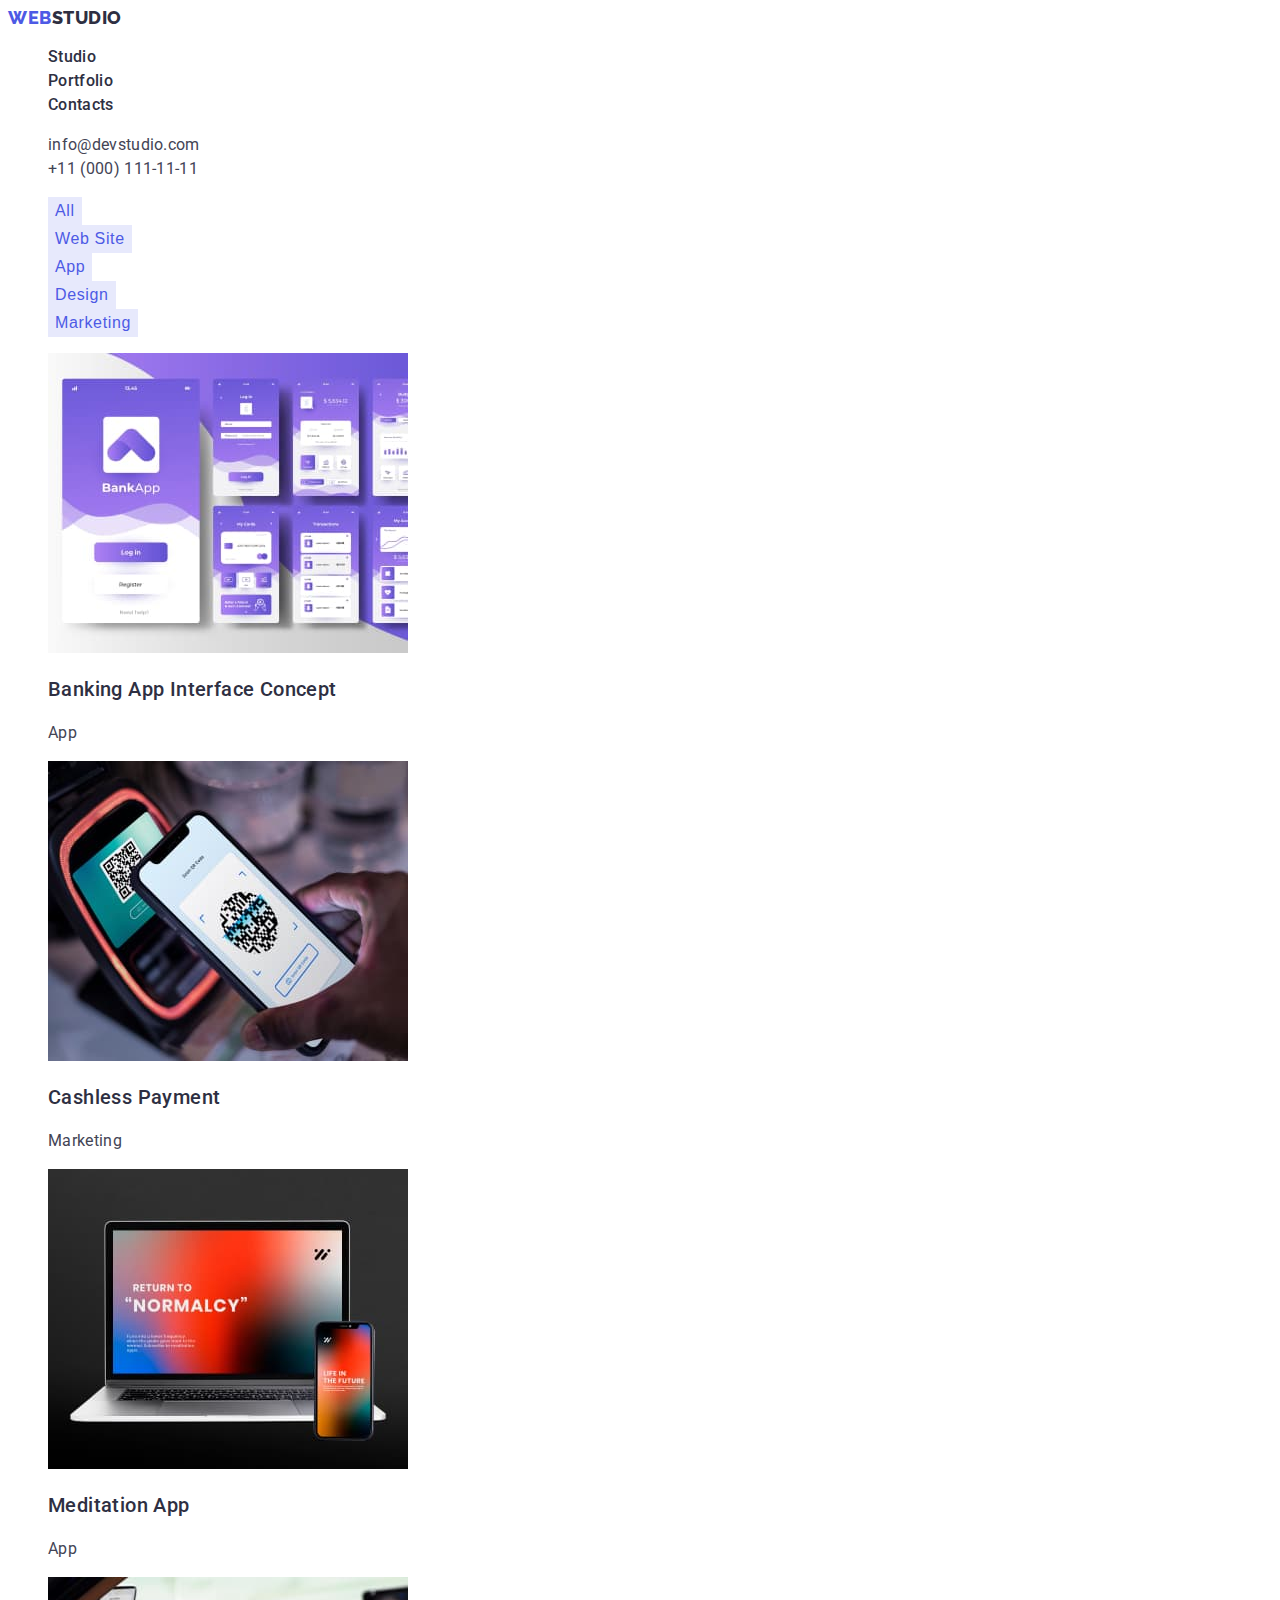
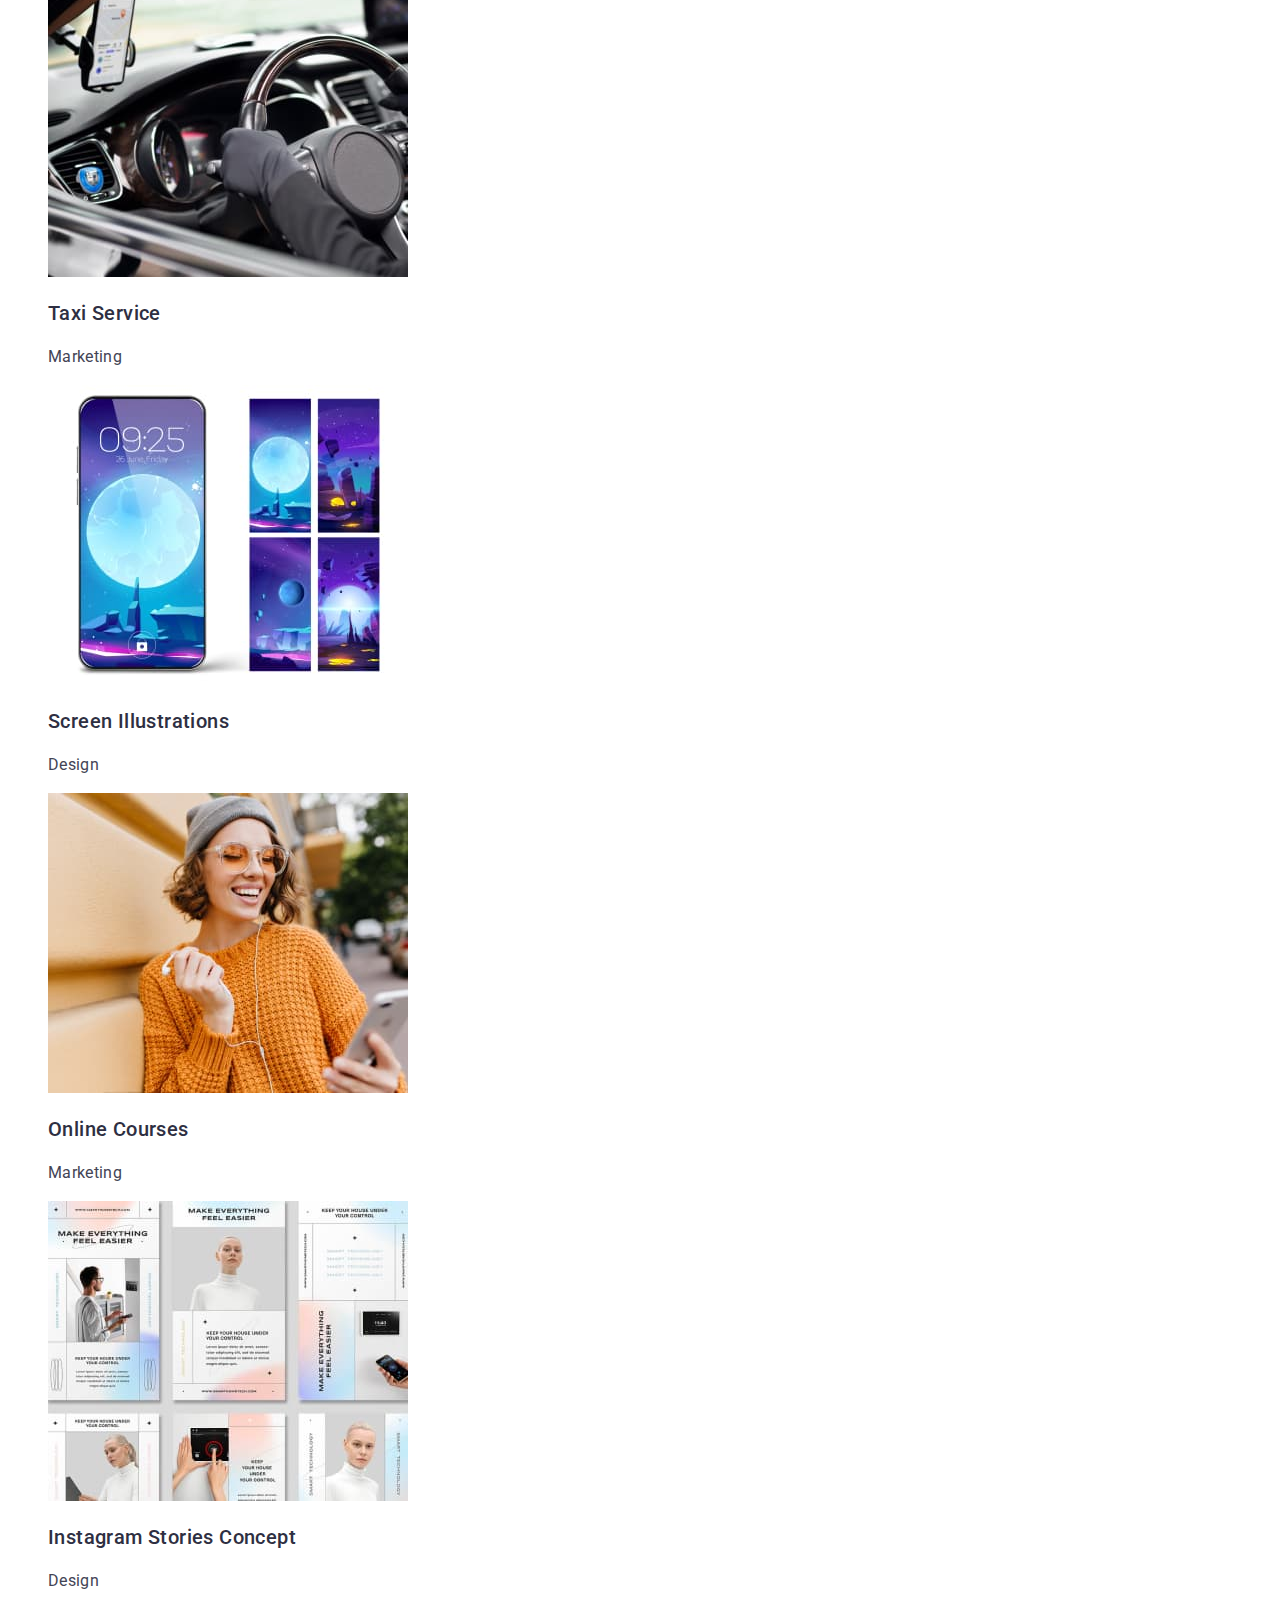
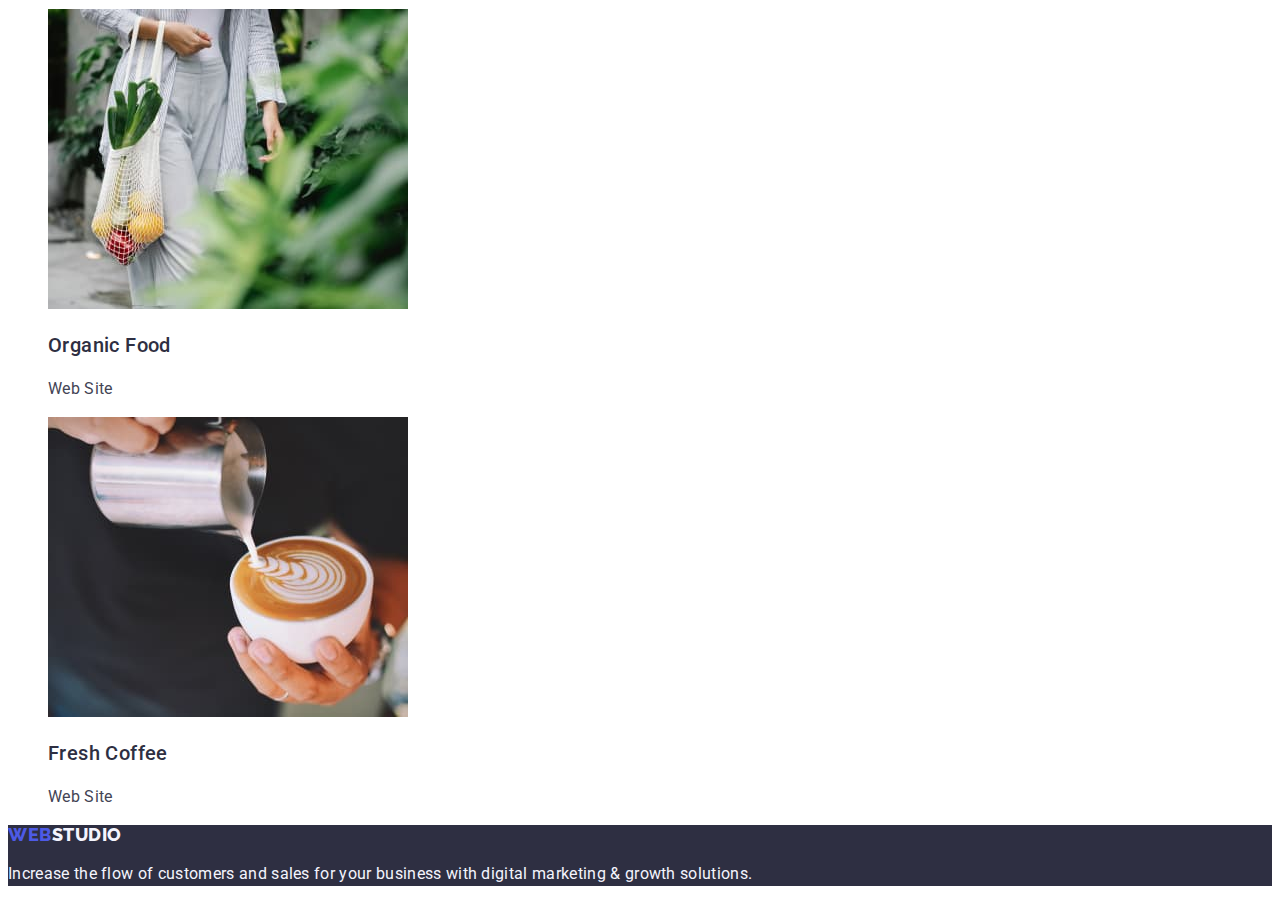
==== portfolio.html @ c5a7715a "index portfolio css" ====
<!DOCTYPE html>
<html lang="en">
  <head>
    <meta charset="UTF-8" />
    <meta http-equiv="X-UA-Compatible" content="IE=edge" />
    <meta name="viewport" content="width=device-width, initial-scale=1.0" />
    <title>Portfolio</title>
    <link rel="preconnect" href="https://fonts.googleapis.com" />
    <link rel="preconnect" href="https://fonts.gstatic.com" crossorigin />
    <link
      href="https://fonts.googleapis.com/css2?family=Raleway:wght@800&family=Roboto:wght@400;500;700;900&display=swap"
      rel="stylesheet"
    />
    <link rel="stylesheet" href="./css/styles.css" />
  </head>
  <body>
    <!-- HEADER -->
    <header class="page-header">
      <nav class="page-nav">
        <a class="logo link" href="./index.html"
          >Web<span class="accent">Studio</span></a
        >
        <ul class="menu list">
          <li class="menu-item">
            <a class="menu-link link" href="">Studio</a>
          </li>
          <li class="menu-item">
            <a class="menu-link link" href="">Portfolio</a>
          </li>
          <li class="menu-item">
            <a class="menu-link link" href="">Contacts</a>
          </li>
        </ul>
      </nav>
      <address class="contact">
        <ul class="contact-list list">
          <li class="contact-item">
            <a
              class="contact-mail contact-link link"
              href="mailto:info@devstudio.com"
              >info@devstudio.com</a
            >
          </li>
          <li class="contact-item">
            <a
              class="contact-phone-number contact-link link"
              href="tel:+110001111111"
              >+11 (000) 111-11-11</a
            >
          </li>
        </ul>
      </address>
    </header>
    <main>
      <!-- FILTERS -->
      <section class="filters">
        <h1 hidden>Filters</h1>
        <ul class="filters-list list">
          <li class="filters-item">
            <button class="modal-btn-light modal-btn" type="button">All</button>
          </li>
          <li class="filters-item">
            <button class="modal-btn-light modal-btn" type="button">
              Web Site
            </button>
          </li>
          <li class="filters-item">
            <button class="modal-btn-light modal-btn" type="button">App</button>
          </li>
          <li class="filters-item">
            <button class="modal-btn-light modal-btn" type="button">
              Design
            </button>
          </li>
          <li class="filters-item">
            <button class="modal-btn-light modal-btn" type="button">
              Marketing
            </button>
          </li>
        </ul>
      </section>
      <!-- APPS -->
      <section class="apps">
        <h2 hidden>Pages</h2>
        <ul class="apps-list list">
          <li class="apps-item">
            <a class="apps-link link" href="">
              <img
                class="apps-img"
                src="./images/potrfolio_page/banking_app.jpg"
                alt="banking app"
                width="360"
                height="300"
              />
              <h3 class="apps-subtitle subtitle">
                Banking App Interface Concept
              </h3>
              <p class="apps-desc desc">App</p>
            </a>
          </li>
          <li class="apps-item">
            <a class="apps-link link" href="">
              <img
                class="apps-img"
                src="./images/potrfolio_page/cashless_payment.jpg"
                alt="cashless payment"
                width="360"
                height="300"
              />
              <h3 class="apps-subtitle subtitle">Cashless Payment</h3>
              <p class="apps-desc desc">Marketing</p>
            </a>
          </li>
          <li class="apps-item">
            <a class="apps-link link" href="">
              <img
                class="apps-img"
                src="./images/potrfolio_page/meditation_app.jpg"
                alt="meditation app"
                width="360"
                height="300"
              />
              <h3 class="apps-subtitle subtitle">Meditation App</h3>
              <p class="apps-desc desc">App</p>
            </a>
          </li>
          <li class="apps-item">
            <a class="apps-link link" href="">
              <img
                class="apps-img"
                src="./images/potrfolio_page/taxi_service.jpg"
                alt="taxi"
                width="360"
                height="300"
              />
              <h3 class="apps-subtitle subtitle">Taxi Service</h3>
              <p class="apps-desc desc">Marketing</p>
            </a>
          </li>
          <li class="apps-item">
            <a class="apps-link link" href="">
              <img
                class="apps-img"
                src="./images/potrfolio_page/screen_illustrations.jpg"
                alt="wallpapers"
                width="360"
                height="300"
              />
              <h3 class="apps-subtitle subtitle">Screen Illustrations</h3>
              <p class="apps-desc desc">Design</p>
            </a>
          </li>
          <li class="apps-item">
            <a class="apps-link link" href="">
              <img
                class="apps-img"
                src="./images/potrfolio_page/online_courses.jpg"
                alt="smiling girl"
                width="360"
                height="300"
              />
              <h3 class="apps-subtitle subtitle">Online Courses</h3>
              <p class="apps-desc desc">Marketing</p>
            </a>
          </li>
          <li class="apps-item">
            <a class="apps-link link" href="">
              <img
                class="apps-img"
                src="./images/potrfolio_page/insta_stories_concept.jpg"
                alt="instagram stories concept"
                width="360"
                height="300"
              />
              <h3 class="apps-subtitle subtitle">Instagram Stories Concept</h3>
              <p class="apps-desc desc">Design</p>
            </a>
          </li>
          <li class="apps-item">
            <a class="apps-link link" href="">
              <img
                class="apps-img"
                src="./images/potrfolio_page/organic_food.jpg"
                alt="a bag with products"
                width="360"
                height="300"
              />
              <h3 class="apps-subtitle subtitle">Organic Food</h3>
              <p class="apps-desc desc">Web Site</p>
            </a>
          </li>
          <li class="apps-item">
            <a class="apps-link link" href="">
              <img
                class="apps-img"
                src="./images/potrfolio_page/fresh_coffee.jpg"
                alt="a cup of coffee"
                width="360"
                height="300"
              />
              <h3 class="apps-subtitle subtitle">Fresh Coffee</h3>
              <p class="apps-desc desc">Web Site</p>
            </a>
          </li>
        </ul>
      </section>
    </main>
    <!-- FOOTER -->
    <footer class="footer">
      <a class="logo link" href="./index.html"
        >Web<span class="accent-light">Studio</span>
      </a>
      <p class="footer-desc desc desc-light">
        Increase the flow of customers and sales for your business with digital
        marketing & growth solutions.
      </p>
    </footer>
  </body>
</html>
---- css/styles.css ----
:root {
  --accent-color: #404bbf;
}

.list {
  list-style: none;
}

.link {
  text-decoration: none;
}

body {
  font-family: 'Roboto', sans-serif;
  color: #2e2f42;
}

/* ==================== COMPONENTS ==================== */

.modal-btn {
  font-weight: 500;
  font-size: 16px;
  line-height: 1.5;
  letter-spacing: 0.04em;
  background: #4d5ae5;
  color: #ffffff;
  cursor: pointer;
}

.modal-btn:hover,
.modal-btn:focus {
  background: var(--accent-color);
}

.modal-btn-light {
  background: #e7e9fc;
  color: #4d5ae5;
  border: 1px solid #e7e9fc;
}
.modal-btn-light:hover,
.modal-btn-light:focus {
  background: var(--accent-color);
  color: #ffffff;
}

.title {
  font-weight: 700;
  font-size: 36px;
  line-height: 1.11;
  letter-spacing: 0.02em;
  text-transform: capitalize;
}

.subtitle {
  font-weight: 500;
  font-size: 20px;
  line-height: 1.2;
  letter-spacing: 0.02em;
}

.desc {
  font-weight: 400;
  font-size: 16px;
  line-height: 1.5;
  letter-spacing: 0.02em;
  color: #434455;
}

/* ==================== /COMPONENTS ==================== */

/* ==================== HEADER ==================== */

.logo {
  font-family: 'Raleway', sans-serif;
  font-weight: 800;
  font-size: 18px;
  line-height: 1.16;
  display: flex;
  align-items: center;
  letter-spacing: 0.03em;
  text-transform: uppercase;
  color: #4d5ae5;
}

.accent {
  color: #2e2f42;
}

.menu-link {
  font-weight: 500;
  font-size: 16px;
  line-height: 1.5;
  letter-spacing: 0.02em;
  color: #2e2f42;
}

.menu-link:hover,
.menu-link:focus {
  color: var(--accent-color);
}

.contact-link {
  font-style: normal;
  font-weight: 400;
  font-size: 16px;
  line-height: 1.5;
  letter-spacing: 0.02em;
  color: #434455;
}

.contact-link:hover,
.contact-link:focus {
  color: var(--accent-color);
}

/* ==================== /HEADER ==================== */

/* ==================== HERO ==================== */

.hero {
  background: #2e2f42;
}

.main-title {
  font-weight: 700;
  font-size: 56px;
  line-height: 1.07;
  letter-spacing: 0.02em;
  width: 496px;
  height: 120px;
  color: #ffffff;
}

/* ==================== /HERO ==================== */

/* ==================== FEATURES ==================== */

.features-list {
  display: inline;
}

/* ==================== /FEATURES ==================== */

/* ==================== ABOUT ==================== */

/* ==================== /ABOUT ==================== */

/* ==================== OUR TEAM ==================== */

.team-section {
  background: #f4f4fd;
}

.team-item {
  background: #ffffff;
}

/* ==================== OUR TEAM ==================== */

/* ==================== FOOTER ==================== */

.footer {
  background: #2e2f42;
}

.accent-light {
  color: #f4f4fd;
}

.desc-light {
  color: #f4f4fd;
}
/* ==================== /FOOTER ==================== */
/* ==================== FILTERS ==================== */
/* ==================== /FILTERS ==================== */
/* ==================== APPS ==================== */
.apps-subtitle {
  color: #2e2f42;
}
/* ==================== /APPS ==================== */
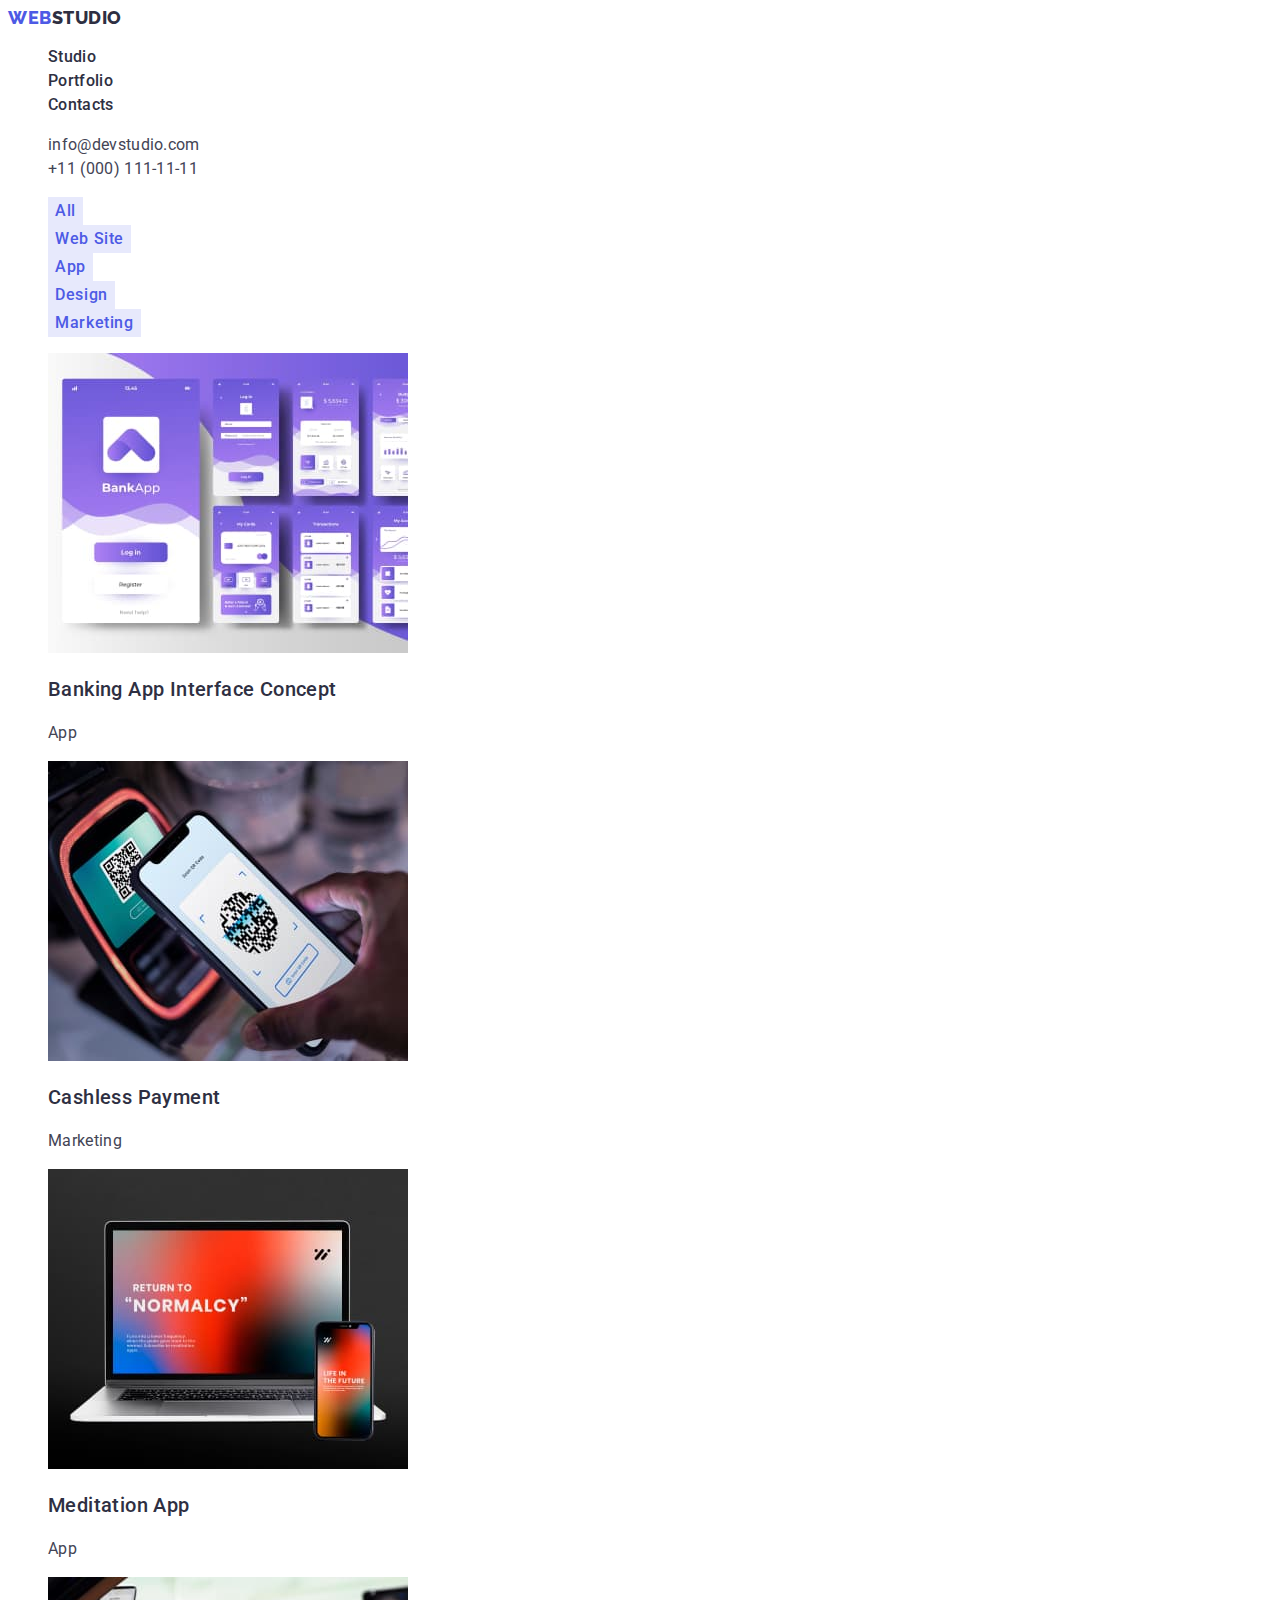
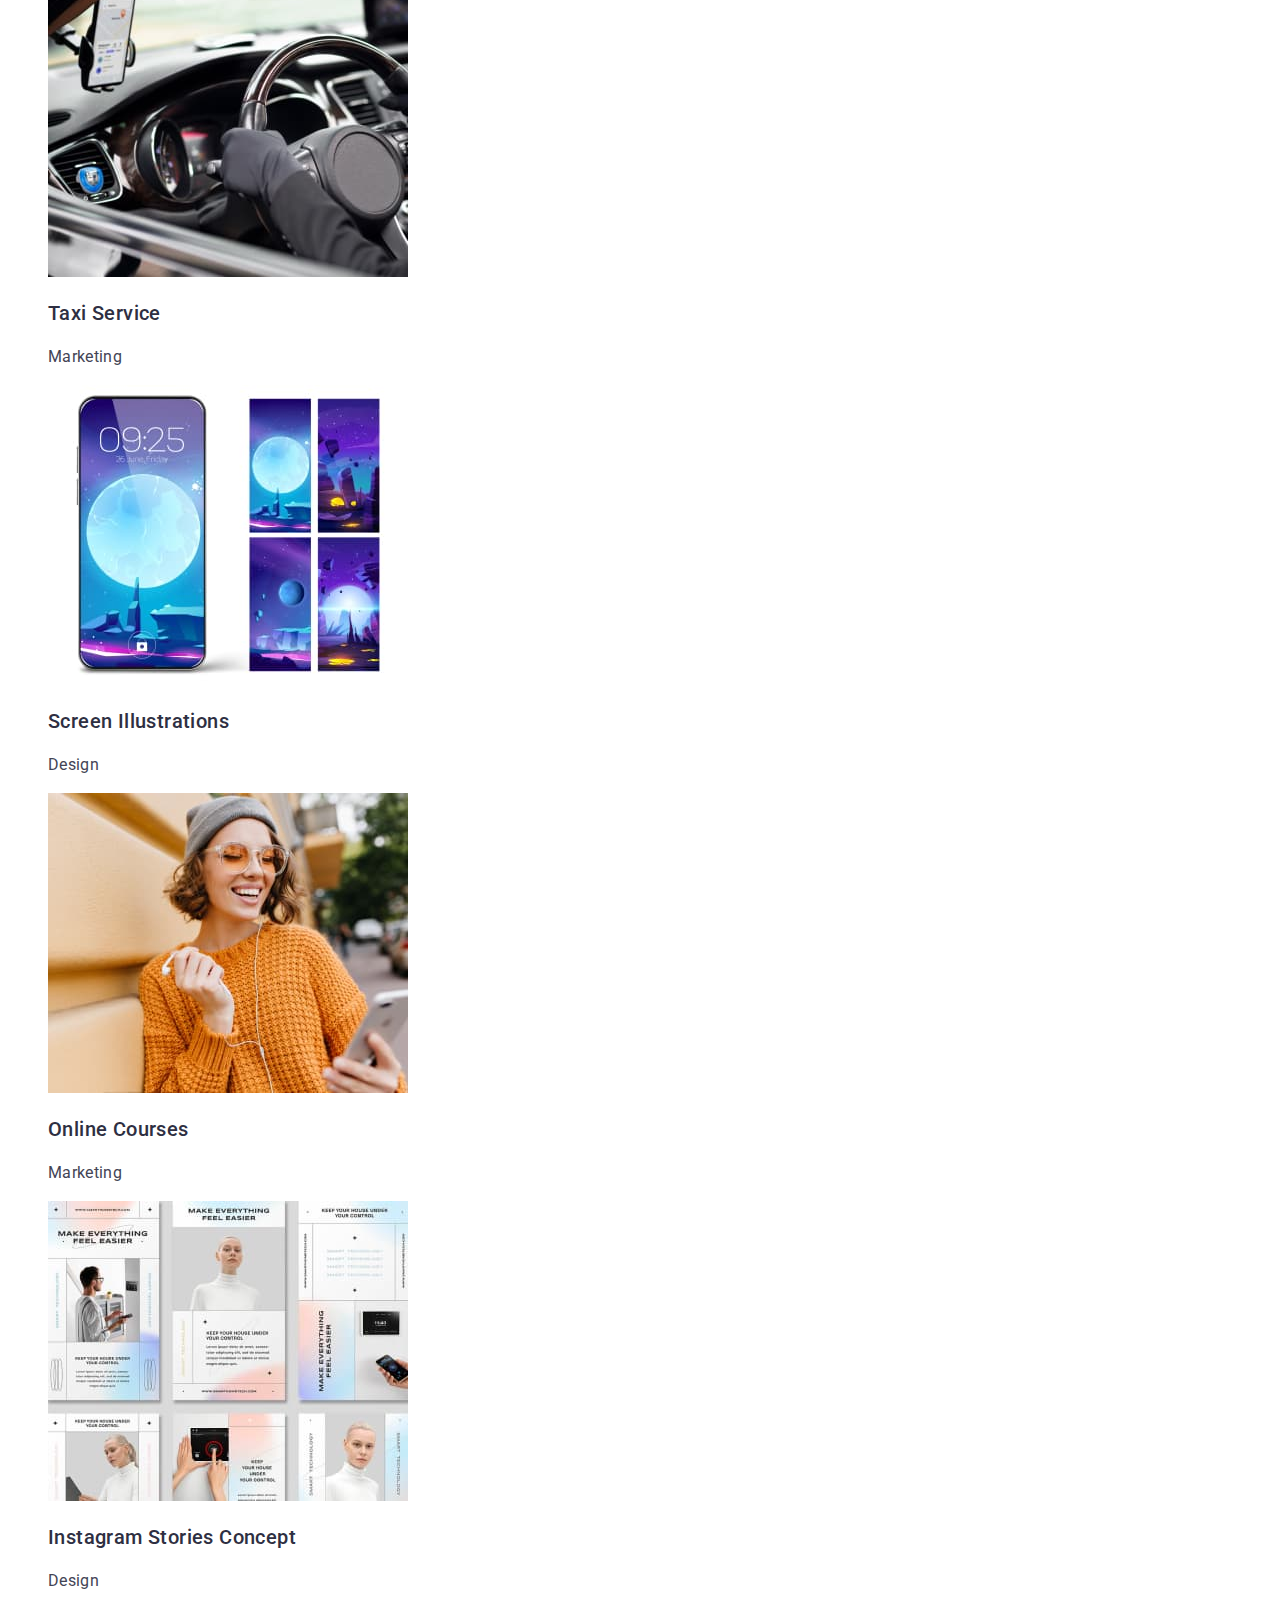
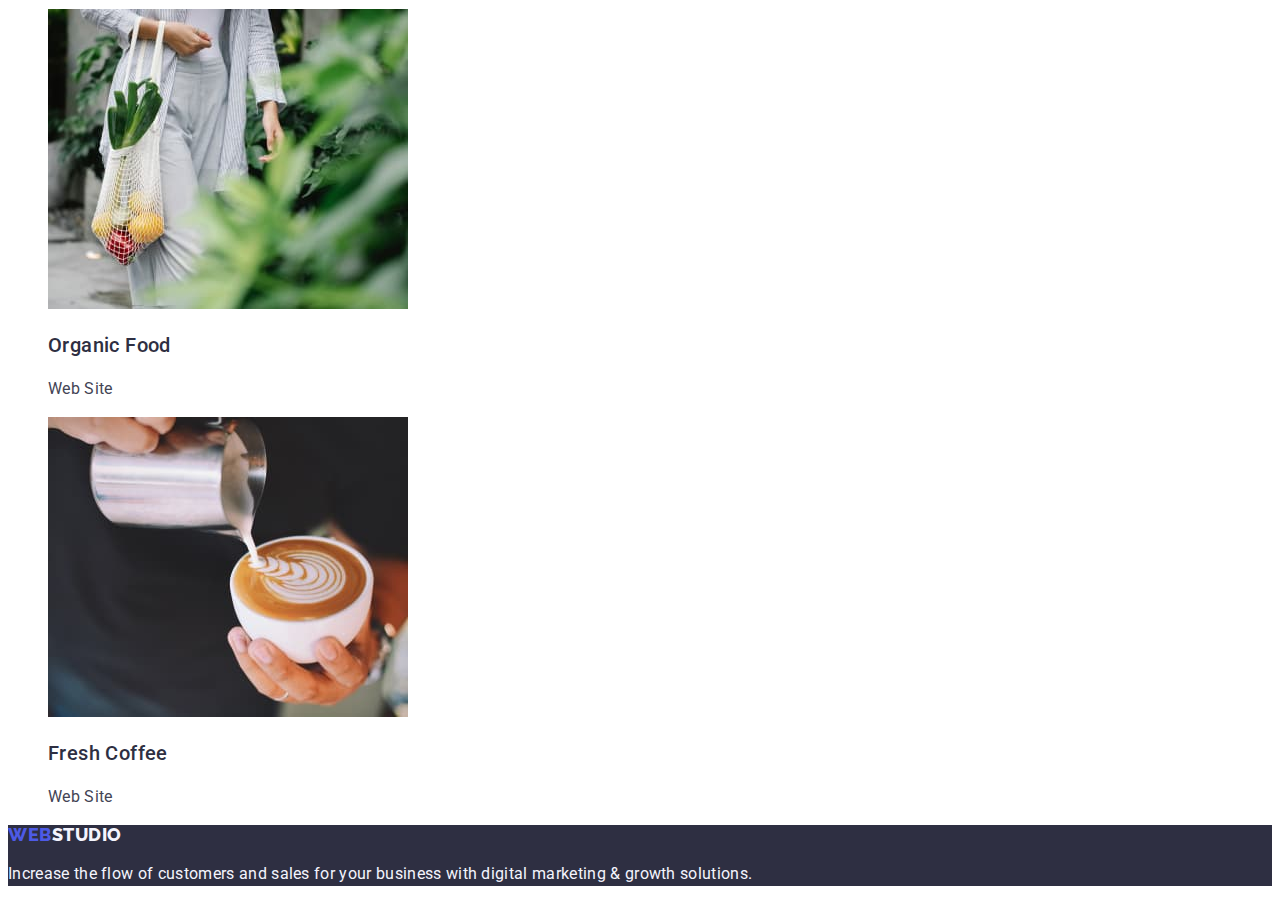
==== commit abbc7ad4: "Update index.html portfolio.html" ====
--- a/portfolio.html
+++ b/portfolio.html
@@ -17,7 +17,7 @@
     <!-- HEADER -->
     <header class="page-header">
       <nav class="page-nav">
-        <a class="logo link" href="./index.html"
+        <a class="logo link" href="./portfolio.html"
           >Web<span class="accent">Studio</span></a
         >
         <ul class="menu list">
@@ -207,7 +207,7 @@
     </main>
     <!-- FOOTER -->
     <footer class="footer">
-      <a class="logo link" href="./index.html"
+      <a class="logo link" href="./portfolio.html"
         >Web<span class="accent-light">Studio</span>
       </a>
       <p class="footer-desc desc desc-light">
--- a/css/styles.css
+++ b/css/styles.css
@@ -1,5 +1,11 @@
 :root {
   --accent-color: #404bbf;
+  --primary-white-color: #ffffff;
+  --secondary-white-color: #f4f4fd;
+  --accent-light-color: #e7e9fc;
+  --primary-brand-color: #4d5ae5;
+  --body-mail-color: #2e2f42;
+  --text-main-color: #434455;
 }
 
 .list {
@@ -12,7 +18,7 @@
 
 body {
   font-family: 'Roboto', sans-serif;
-  color: #2e2f42;
+  color: var(--body-mail-color);
 }
 
 /* ==================== COMPONENTS ==================== */
@@ -22,9 +28,10 @@
   font-size: 16px;
   line-height: 1.5;
   letter-spacing: 0.04em;
-  background: #4d5ae5;
-  color: #ffffff;
+  background: var(--primary-brand-color);
+  color: var(--primary-white-color);
   cursor: pointer;
+  font-family: inherit;
 }
 
 .modal-btn:hover,
@@ -33,14 +40,14 @@
 }
 
 .modal-btn-light {
-  background: #e7e9fc;
-  color: #4d5ae5;
-  border: 1px solid #e7e9fc;
+  background: var(--accent-light-color);
+  color: var(--primary-brand-color);
+  border: 1px solid var(--accent-light-color);
 }
 .modal-btn-light:hover,
 .modal-btn-light:focus {
   background: var(--accent-color);
-  color: #ffffff;
+  color: var(--primary-white-color);
 }
 
 .title {
@@ -59,11 +66,10 @@
 }
 
 .desc {
-  font-weight: 400;
   font-size: 16px;
   line-height: 1.5;
   letter-spacing: 0.02em;
-  color: #434455;
+  color: var(--text-main-color);
 }
 
 /* ==================== /COMPONENTS ==================== */
@@ -75,15 +81,13 @@
   font-weight: 800;
   font-size: 18px;
   line-height: 1.16;
-  display: flex;
-  align-items: center;
   letter-spacing: 0.03em;
   text-transform: uppercase;
-  color: #4d5ae5;
+  color: var(--primary-brand-color);
 }
 
 .accent {
-  color: #2e2f42;
+  color: var(--body-mail-color);
 }
 
 .menu-link {
@@ -91,7 +95,7 @@
   font-size: 16px;
   line-height: 1.5;
   letter-spacing: 0.02em;
-  color: #2e2f42;
+  color: var(--body-mail-color);
 }
 
 .menu-link:hover,
@@ -105,7 +109,7 @@
   font-size: 16px;
   line-height: 1.5;
   letter-spacing: 0.02em;
-  color: #434455;
+  color: var(--text-main-color);
 }
 
 .contact-link:hover,
@@ -118,7 +122,7 @@
 /* ==================== HERO ==================== */
 
 .hero {
-  background: #2e2f42;
+  background: var(--body-mail-color);
 }
 
 .main-title {
@@ -128,7 +132,7 @@
   letter-spacing: 0.02em;
   width: 496px;
   height: 120px;
-  color: #ffffff;
+  color: var(--primary-white-color);
 }
 
 /* ==================== /HERO ==================== */
@@ -141,18 +145,14 @@
 
 /* ==================== /FEATURES ==================== */
 
-/* ==================== ABOUT ==================== */
-
-/* ==================== /ABOUT ==================== */
-
 /* ==================== OUR TEAM ==================== */
 
 .team-section {
-  background: #f4f4fd;
+  background: var(--secondary-white-color);
 }
 
 .team-item {
-  background: #ffffff;
+  background: var(--primary-white-color);
 }
 
 /* ==================== OUR TEAM ==================== */
@@ -160,21 +160,20 @@
 /* ==================== FOOTER ==================== */
 
 .footer {
-  background: #2e2f42;
+  background: var(--body-mail-color);
 }
 
 .accent-light {
-  color: #f4f4fd;
+  color: var(--secondary-white-color);
 }
 
 .desc-light {
-  color: #f4f4fd;
+  color: var(--secondary-white-color);
 }
 /* ==================== /FOOTER ==================== */
-/* ==================== FILTERS ==================== */
-/* ==================== /FILTERS ==================== */
+
 /* ==================== APPS ==================== */
 .apps-subtitle {
-  color: #2e2f42;
+  color: var(--body-mail-color);
 }
 /* ==================== /APPS ==================== */
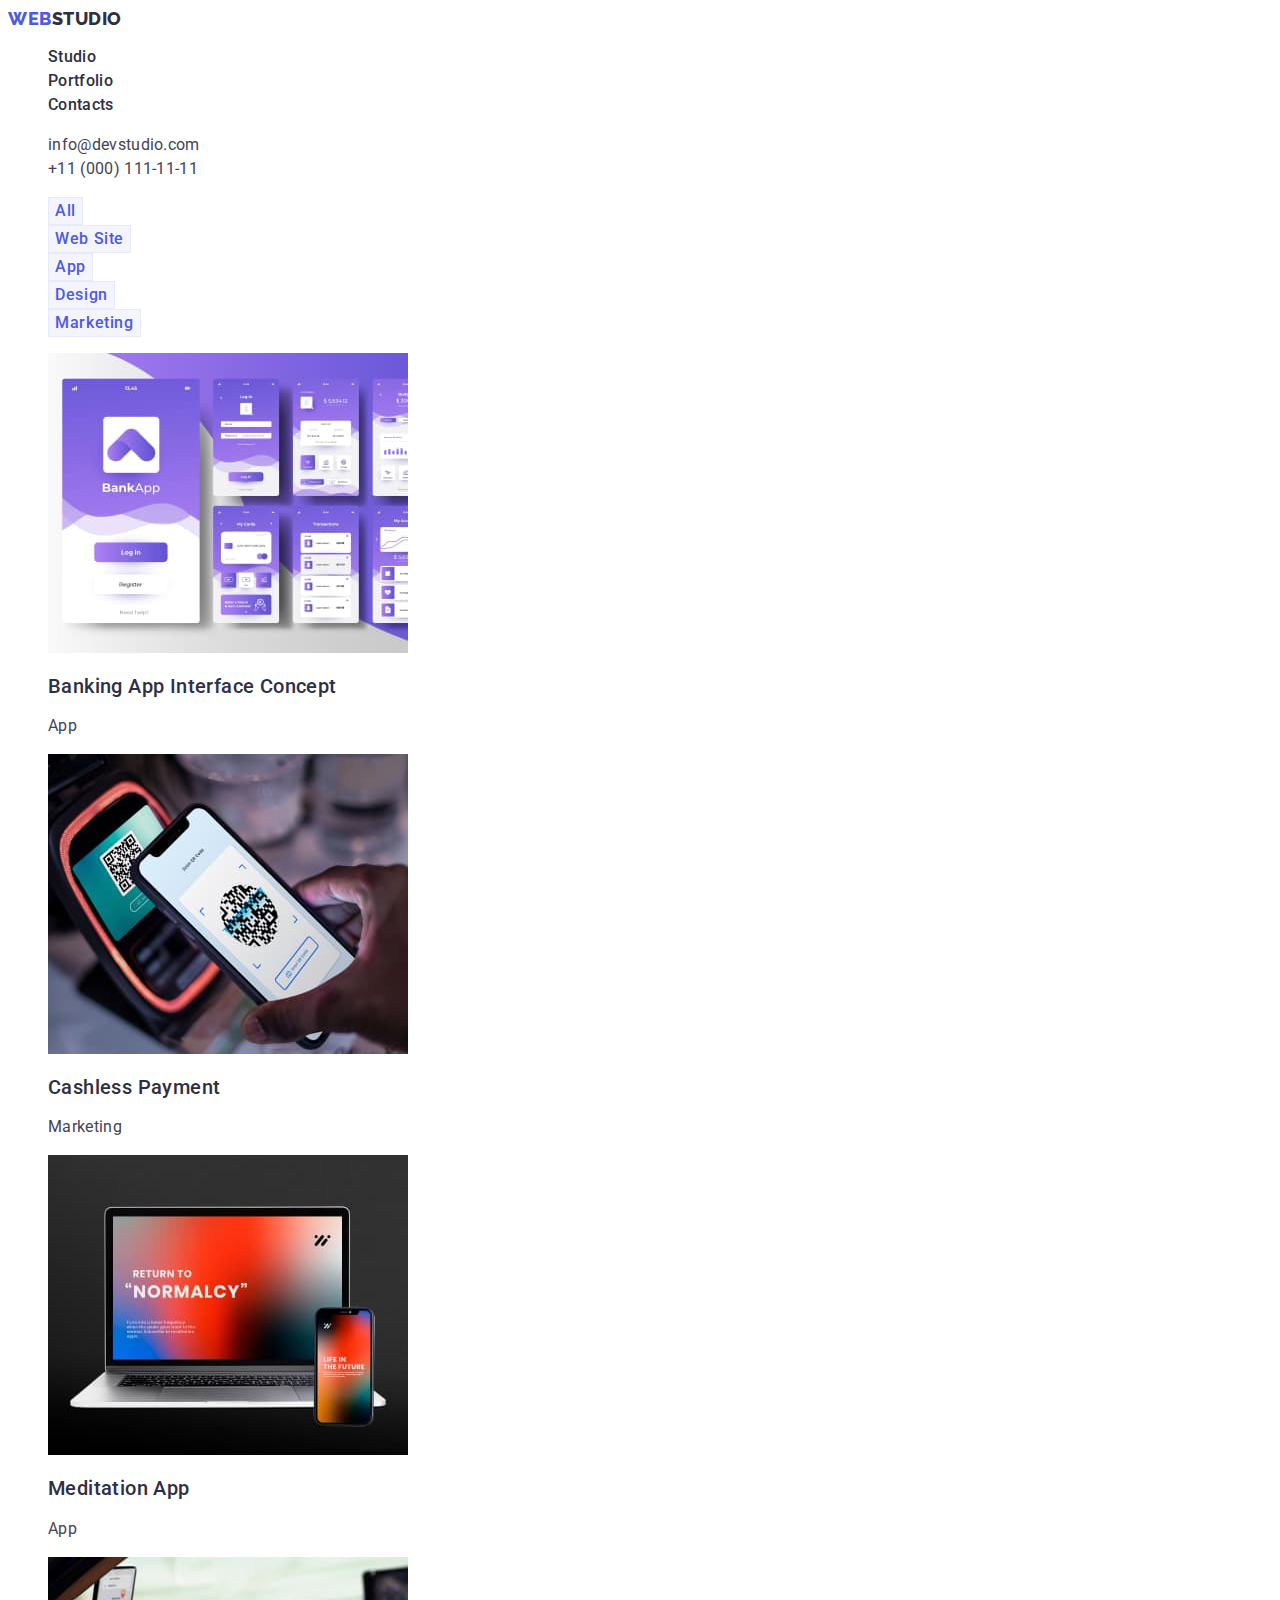
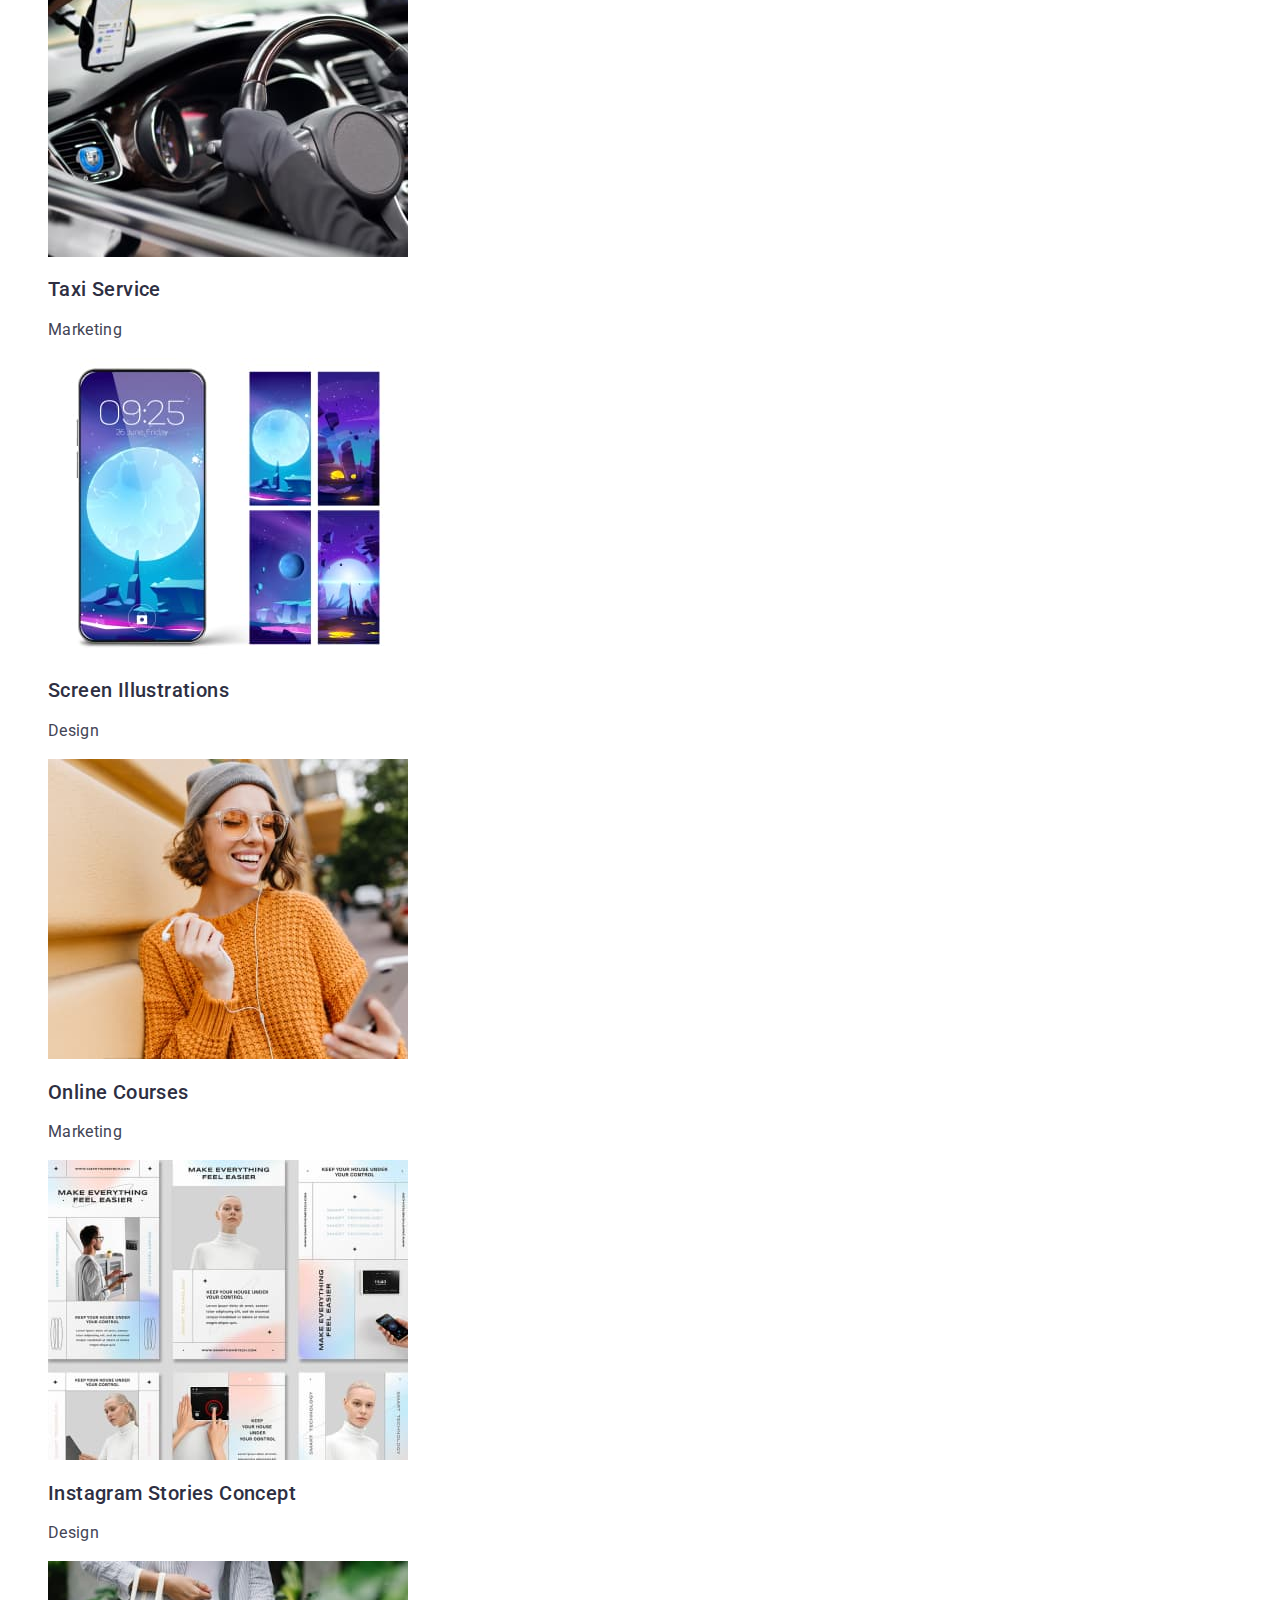
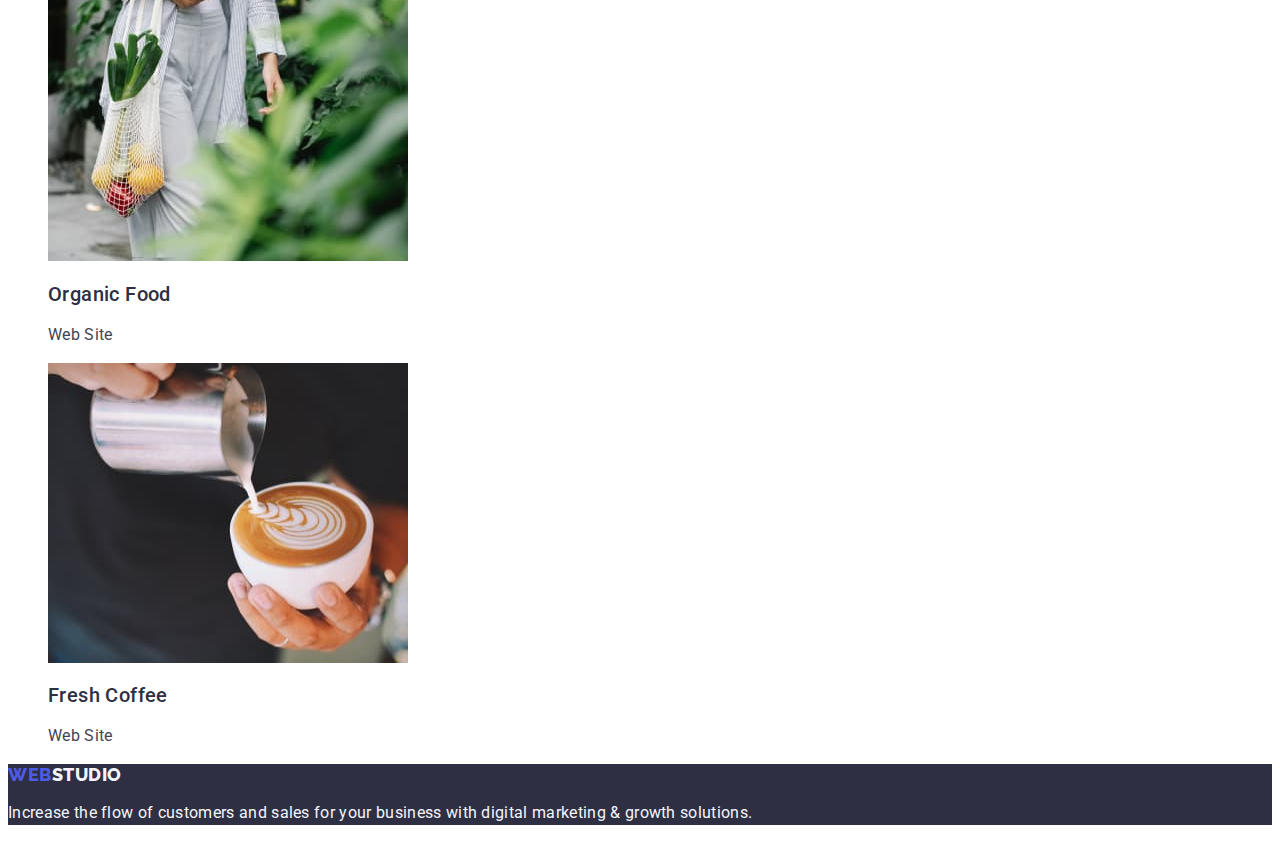
==== commit c9bd6b09: "Update error correction" ====
--- a/portfolio.html
+++ b/portfolio.html
@@ -22,10 +22,10 @@
         >
         <ul class="menu list">
           <li class="menu-item">
-            <a class="menu-link link" href="">Studio</a>
+            <a class="menu-link link" href="./index.html">Studio</a>
           </li>
           <li class="menu-item">
-            <a class="menu-link link" href="">Portfolio</a>
+            <a class="menu-link link" href="./portfolio.html">Portfolio</a>
           </li>
           <li class="menu-item">
             <a class="menu-link link" href="">Contacts</a>
@@ -52,8 +52,8 @@
       </address>
     </header>
     <main>
-      <!-- FILTERS -->
-      <section class="filters">
+      <!-- SERVICES -->
+      <section class="services">
         <h1 hidden>Filters</h1>
         <ul class="filters-list list">
           <li class="filters-item">
@@ -78,10 +78,6 @@
             </button>
           </li>
         </ul>
-      </section>
-      <!-- APPS -->
-      <section class="apps">
-        <h2 hidden>Pages</h2>
         <ul class="apps-list list">
           <li class="apps-item">
             <a class="apps-link link" href="">
@@ -92,9 +88,9 @@
                 width="360"
                 height="300"
               />
-              <h3 class="apps-subtitle subtitle">
+              <h2 class="apps-subtitle subtitle">
                 Banking App Interface Concept
-              </h3>
+              </h2>
               <p class="apps-desc desc">App</p>
             </a>
           </li>
@@ -107,7 +103,7 @@
                 width="360"
                 height="300"
               />
-              <h3 class="apps-subtitle subtitle">Cashless Payment</h3>
+              <h2 class="apps-subtitle subtitle">Cashless Payment</h2>
               <p class="apps-desc desc">Marketing</p>
             </a>
           </li>
@@ -120,7 +116,7 @@
                 width="360"
                 height="300"
               />
-              <h3 class="apps-subtitle subtitle">Meditation App</h3>
+              <h2 class="apps-subtitle subtitle">Meditation App</h2>
               <p class="apps-desc desc">App</p>
             </a>
           </li>
@@ -133,7 +129,7 @@
                 width="360"
                 height="300"
               />
-              <h3 class="apps-subtitle subtitle">Taxi Service</h3>
+              <h2 class="apps-subtitle subtitle">Taxi Service</h2>
               <p class="apps-desc desc">Marketing</p>
             </a>
           </li>
@@ -146,7 +142,7 @@
                 width="360"
                 height="300"
               />
-              <h3 class="apps-subtitle subtitle">Screen Illustrations</h3>
+              <h2 class="apps-subtitle subtitle">Screen Illustrations</h2>
               <p class="apps-desc desc">Design</p>
             </a>
           </li>
@@ -159,7 +155,7 @@
                 width="360"
                 height="300"
               />
-              <h3 class="apps-subtitle subtitle">Online Courses</h3>
+              <h2 class="apps-subtitle subtitle">Online Courses</h2>
               <p class="apps-desc desc">Marketing</p>
             </a>
           </li>
@@ -172,7 +168,7 @@
                 width="360"
                 height="300"
               />
-              <h3 class="apps-subtitle subtitle">Instagram Stories Concept</h3>
+              <h2 class="apps-subtitle subtitle">Instagram Stories Concept</h2>
               <p class="apps-desc desc">Design</p>
             </a>
           </li>
@@ -185,7 +181,7 @@
                 width="360"
                 height="300"
               />
-              <h3 class="apps-subtitle subtitle">Organic Food</h3>
+              <h2 class="apps-subtitle subtitle">Organic Food</h2>
               <p class="apps-desc desc">Web Site</p>
             </a>
           </li>
@@ -198,7 +194,7 @@
                 width="360"
                 height="300"
               />
-              <h3 class="apps-subtitle subtitle">Fresh Coffee</h3>
+              <h2 class="apps-subtitle subtitle">Fresh Coffee</h2>
               <p class="apps-desc desc">Web Site</p>
             </a>
           </li>
--- a/css/styles.css
+++ b/css/styles.css
@@ -4,8 +4,8 @@
   --secondary-white-color: #f4f4fd;
   --accent-light-color: #e7e9fc;
   --primary-brand-color: #4d5ae5;
-  --body-mail-color: #2e2f42;
-  --text-main-color: #434455;
+  --body-main-color: #434455;
+  --text-main-color: #2e2f42;
 }
 
 .list {
@@ -18,7 +18,8 @@
 
 body {
   font-family: 'Roboto', sans-serif;
-  color: var(--body-mail-color);
+  color: var(--body-main-color);
+  background-color: var(--primary-white-color);
 }
 
 /* ==================== COMPONENTS ==================== */
@@ -28,7 +29,7 @@
   font-size: 16px;
   line-height: 1.5;
   letter-spacing: 0.04em;
-  background: var(--primary-brand-color);
+  background-color: var(--primary-brand-color);
   color: var(--primary-white-color);
   cursor: pointer;
   font-family: inherit;
@@ -36,17 +37,17 @@
 
 .modal-btn:hover,
 .modal-btn:focus {
-  background: var(--accent-color);
+  background-color: var(--accent-color);
 }
 
 .modal-btn-light {
-  background: var(--accent-light-color);
+  background-color: var(--secondary-white-color);
   color: var(--primary-brand-color);
   border: 1px solid var(--accent-light-color);
 }
 .modal-btn-light:hover,
 .modal-btn-light:focus {
-  background: var(--accent-color);
+  background-color: var(--accent-color);
   color: var(--primary-white-color);
 }
 
@@ -56,6 +57,7 @@
   line-height: 1.11;
   letter-spacing: 0.02em;
   text-transform: capitalize;
+  color: var(--text-main-color);
 }
 
 .subtitle {
@@ -63,13 +65,13 @@
   font-size: 20px;
   line-height: 1.2;
   letter-spacing: 0.02em;
+  color: var(--text-main-color);
 }
 
 .desc {
   font-size: 16px;
   line-height: 1.5;
   letter-spacing: 0.02em;
-  color: var(--text-main-color);
 }
 
 /* ==================== /COMPONENTS ==================== */
@@ -80,14 +82,14 @@
   font-family: 'Raleway', sans-serif;
   font-weight: 800;
   font-size: 18px;
-  line-height: 1.16;
+  line-height: 1.17;
   letter-spacing: 0.03em;
   text-transform: uppercase;
   color: var(--primary-brand-color);
 }
 
 .accent {
-  color: var(--body-mail-color);
+  color: var(--text-main-color);
 }
 
 .menu-link {
@@ -95,7 +97,7 @@
   font-size: 16px;
   line-height: 1.5;
   letter-spacing: 0.02em;
-  color: var(--body-mail-color);
+  color: var(--text-main-color);
 }
 
 .menu-link:hover,
@@ -109,7 +111,7 @@
   font-size: 16px;
   line-height: 1.5;
   letter-spacing: 0.02em;
-  color: var(--text-main-color);
+  color: var(--body-main-color);
 }
 
 .contact-link:hover,
@@ -122,7 +124,7 @@
 /* ==================== HERO ==================== */
 
 .hero {
-  background: var(--body-mail-color);
+  background-color: var(--text-main-color);
 }
 
 .main-title {
@@ -132,6 +134,7 @@
   letter-spacing: 0.02em;
   width: 496px;
   height: 120px;
+  text-align: center;
   color: var(--primary-white-color);
 }
 
@@ -145,14 +148,22 @@
 
 /* ==================== /FEATURES ==================== */
 
+/* ==================== ABOUT ==================== */
+
+.about-title {
+  text-align: center;
+}
+
+/* ==================== /ABOUT ==================== */
+
 /* ==================== OUR TEAM ==================== */
 
 .team-section {
-  background: var(--secondary-white-color);
+  background-color: var(--secondary-white-color);
 }
 
 .team-item {
-  background: var(--primary-white-color);
+  background-color: var(--primary-white-color);
 }
 
 /* ==================== OUR TEAM ==================== */
@@ -160,7 +171,7 @@
 /* ==================== FOOTER ==================== */
 
 .footer {
-  background: var(--body-mail-color);
+  background-color: var(--text-main-color);
 }
 
 .accent-light {
@@ -173,7 +184,7 @@
 /* ==================== /FOOTER ==================== */
 
 /* ==================== APPS ==================== */
-.apps-subtitle {
-  color: var(--body-mail-color);
+.apps-desc {
+  color: var(--body-main-color);
 }
 /* ==================== /APPS ==================== */
